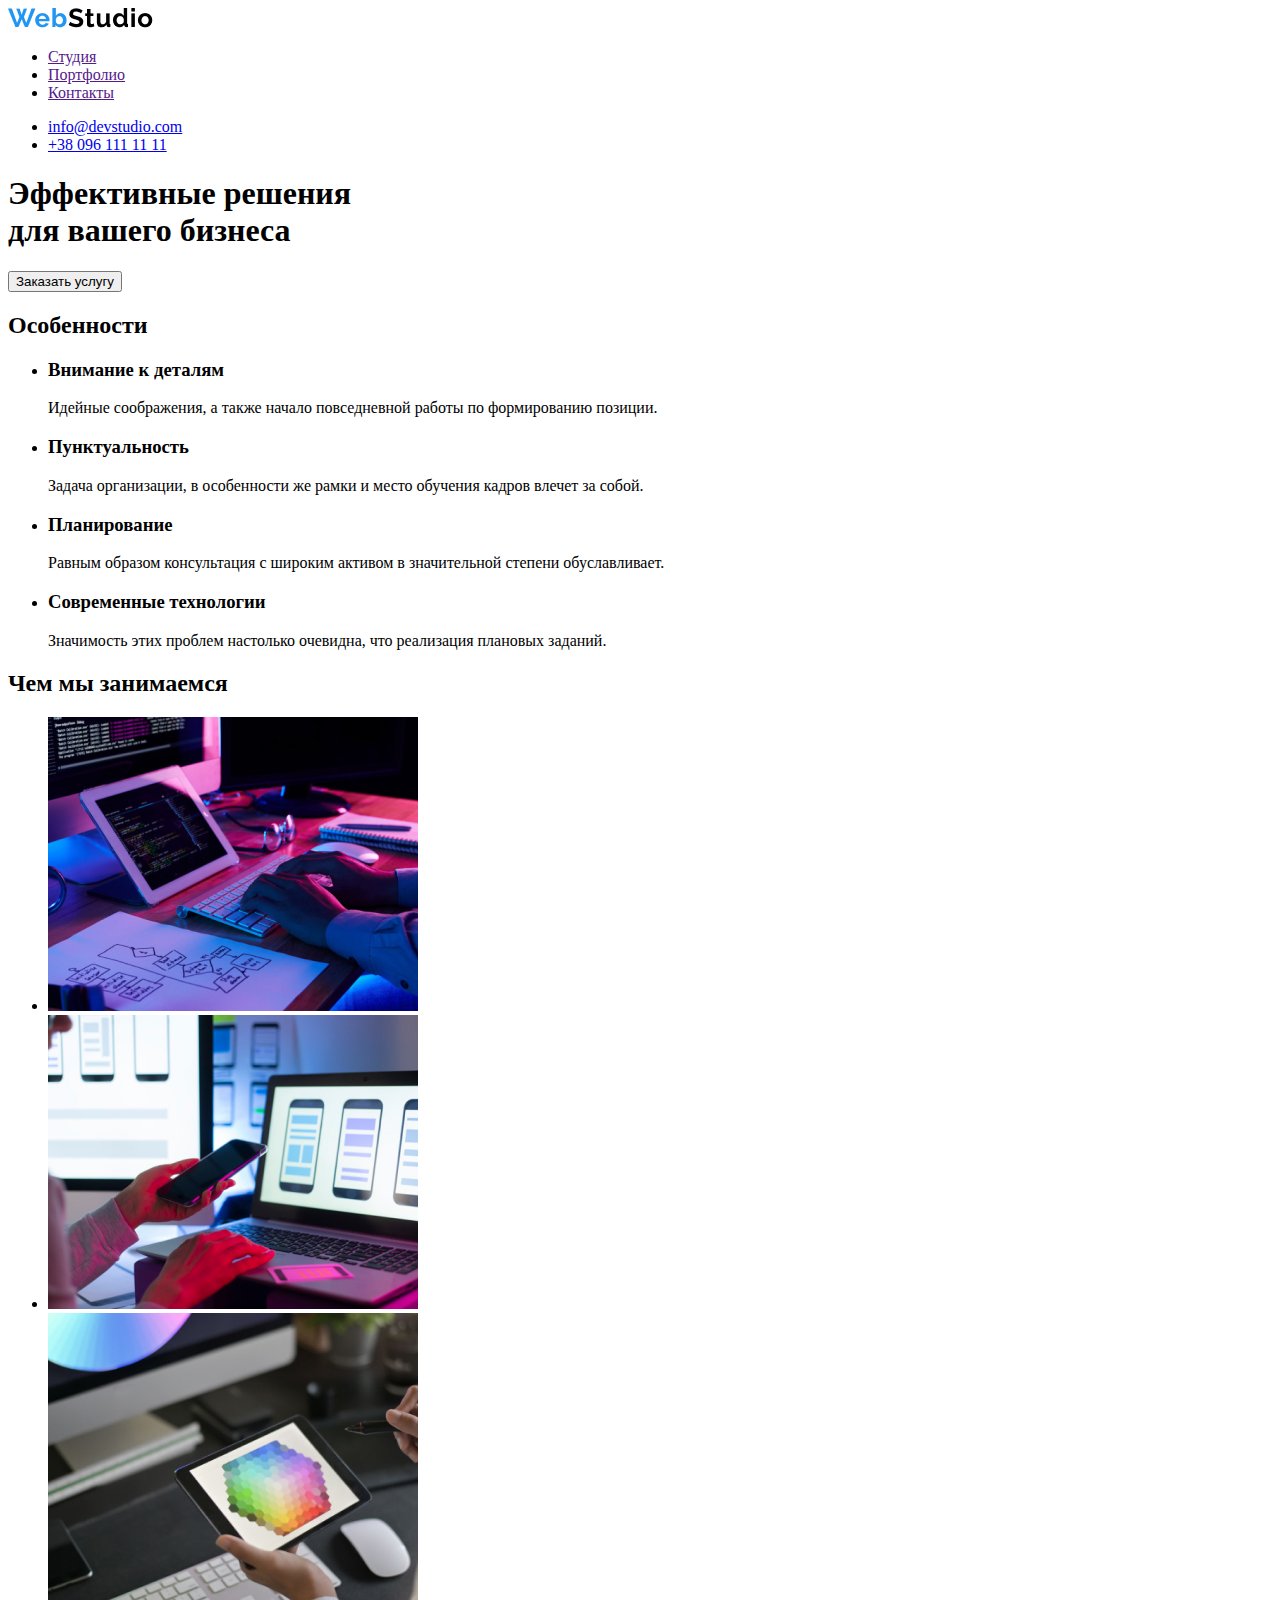
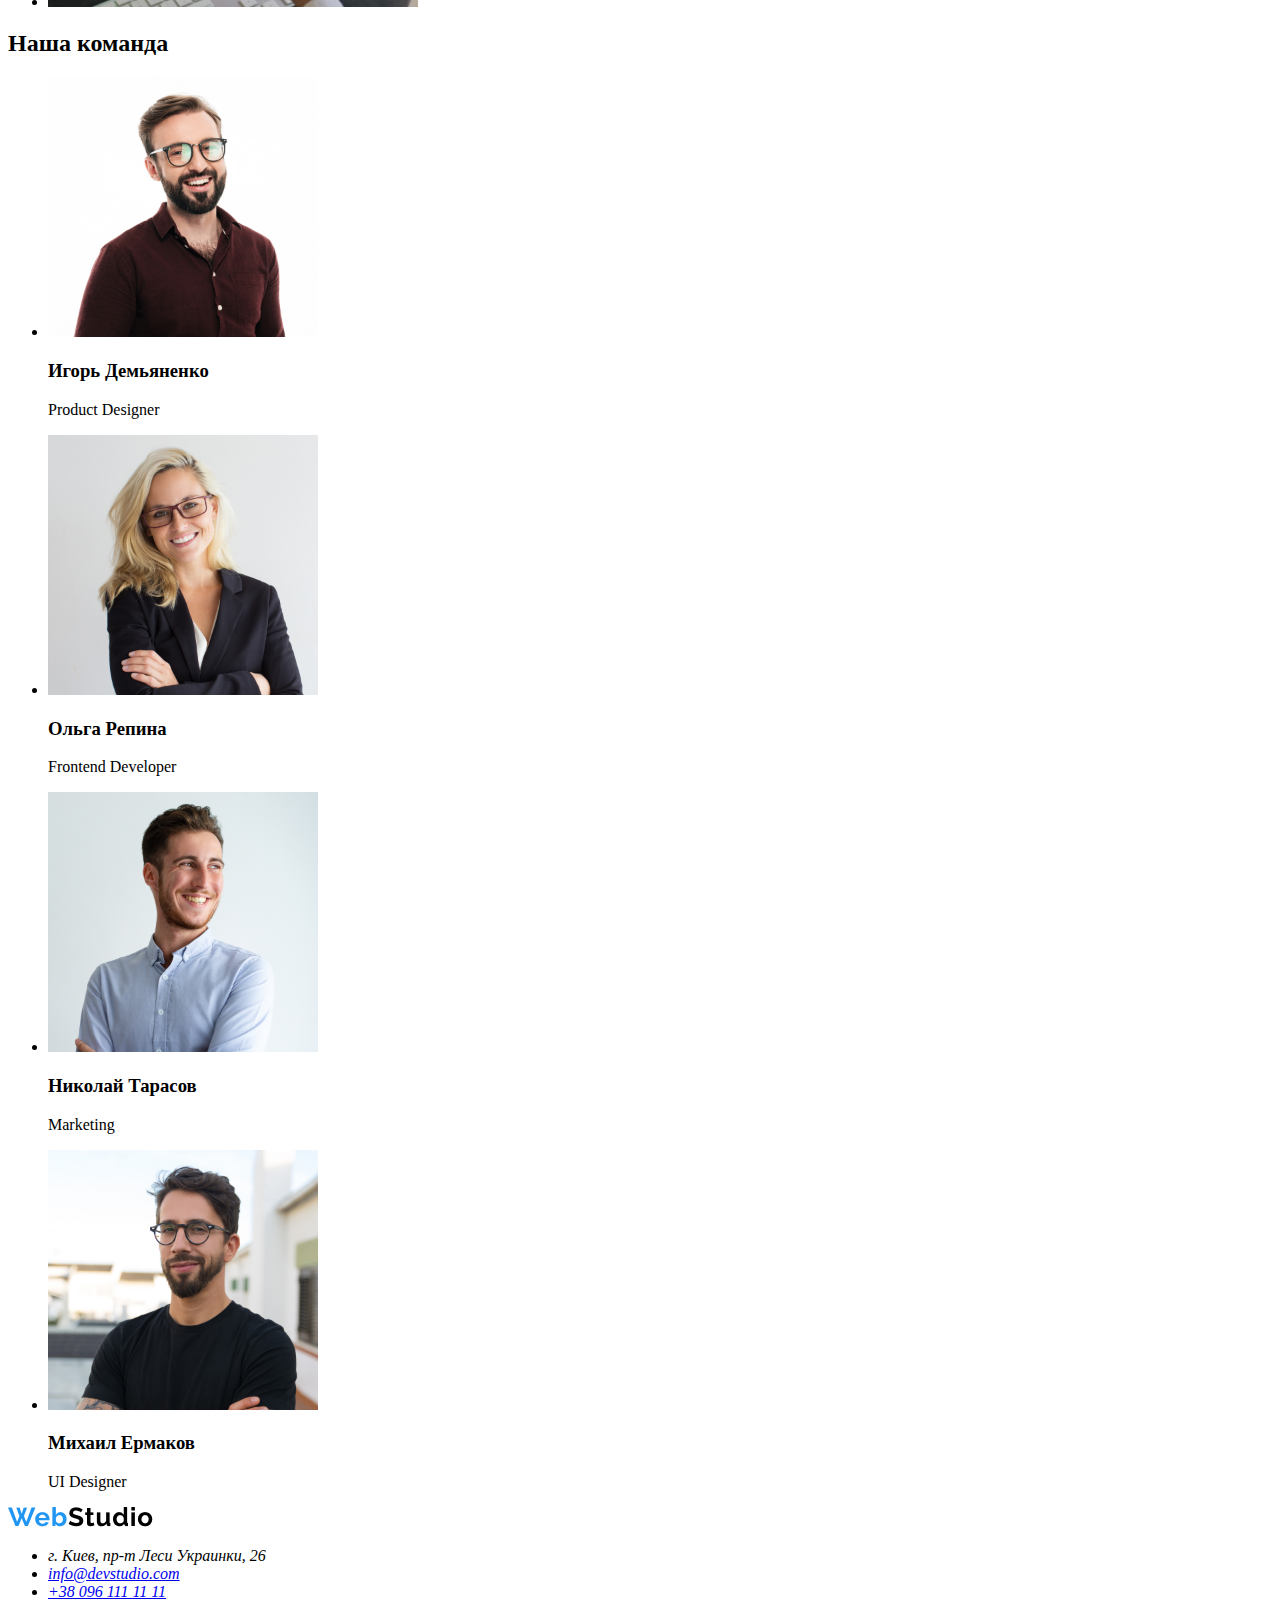
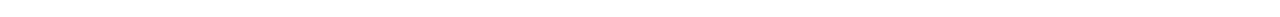
==== index.html @ 270d83c3 "клон домашней работы №1" ====
<!DOCTYPE html>
<html lang="en-ru">
<head>
    <meta charset="UTF-8">
    <meta http-equiv="X-UA-Compatible" content="IE=edge">
    <meta name="viewport" content="width=device-width, initial-scale=1.0">
    <title>Студия</title>
</head>
<body>
    <header>
        <nav>
        <a href=""><img src="./images/WebStudio.jpg" alt="icon WebStudio" width="145"></a>
        <ul>
            <li>
                <a href="">Студия</a>
            </li>
            <li>
                <a href="">Портфолио</a>
            </li>
            <li>
                <a href="">Контакты</a>
            </li>
        </ul>
        </nav>

        <ul>
            <li><a href="mailto:info@devstudio.com">info@devstudio.com</a></li>
            <li><a href="tel:+380961111111">+38 096 111 11 11</a></li>
        </ul>
    </header>
    
    <main>
    <!-- Герой -->
    <section>
    <h1>Эффективные решения <br/>для вашего бизнеса</h1>
    <button type="button">Заказать услугу</button>
    </section>

    <!-- Особенности -->
    <section> 
        <h2>Особенности</h2> <!-- спрятать после--> 
        <ul> 
            <li> 
                <h3>Внимание к деталям</h3>
                <p>Идейные соображения, а также начало повседневной работы по формированию позиции.</p>
            </li>
            <li>
                <h3>Пунктуальность</h3>
                <p>Задача организации, в особенности же рамки и место обучения кадров влечет за собой.</p>
            </li>
            <li>
                <h3>Планирование</h3>
                <p>Равным образом консультация с широким активом в значительной степени обуславливает.</p>
            </li>
            <li>
                <h3>Современные технологии</h3>
                <p>Значимость этих проблем настолько очевидна, что реализация плановых заданий.</p>
            </li>
        </ul>

    </section>
    <!-- Чем мы занимаемся -->
    <section>
        <h2>Чем мы занимаемся</h2>
        <ul>
            <li> <img src="./images/photo1.jpg" width="370" alt="work examples
"/> </li>
            <li> <img src="./images/photo2.jpg" width="370" alt="work examples
" /> </li>
            <li> <img src="./images/photo3.jpg" width="370" alt="work examples
"/> </li>
        </ul>
    </section>
    <!-- Наша команда -->
    <section>
        <h2>Наша команда</h2>
        <ul>
            <li> <img src="./images/team1.jpg" width="270" alt="photo Игорь Демьяненко"/>
                <h3>Игорь Демьяненко</h3>
                <p>Product Designer</p>
            </li>

            <li> <img src="./images/team2.jpg" width="270" alt="photo Ольга Репина"/>
                <h3>Ольга Репина</h3>
                <p>Frontend Developer</p>
            </li>

            <li> <img src="./images/team3.jpg" width="270" alt="photo Николай Тарасов"/>
                <h3>Николай Тарасов</h3>
                <p>Marketing</p>
            </li>

            <li> <img src="./images/team4.jpg" width="270" alt="photo Михаил Ермаков"/>
                <h3>Михаил Ермаков</h3>
                <p>UI Designer</p>
            </li>
        </ul>
    </section>
    </main>

    <footer> 
        <address>
            <a href=""><img src="./images/WebStudio.jpg" alt="icon WebStudio" width="145"></a>
            <ul>
                <li>г. Киев, пр-т Леси Украинки, 26</li>
                <li><a href="mailto:info@devstudio.com">info@devstudio.com</a></li>
                <li><a href="tel:+380961111111">+38 096 111 11 11</a></li>
            </ul>
        </address>
    </footer>
    
</body>
</html>
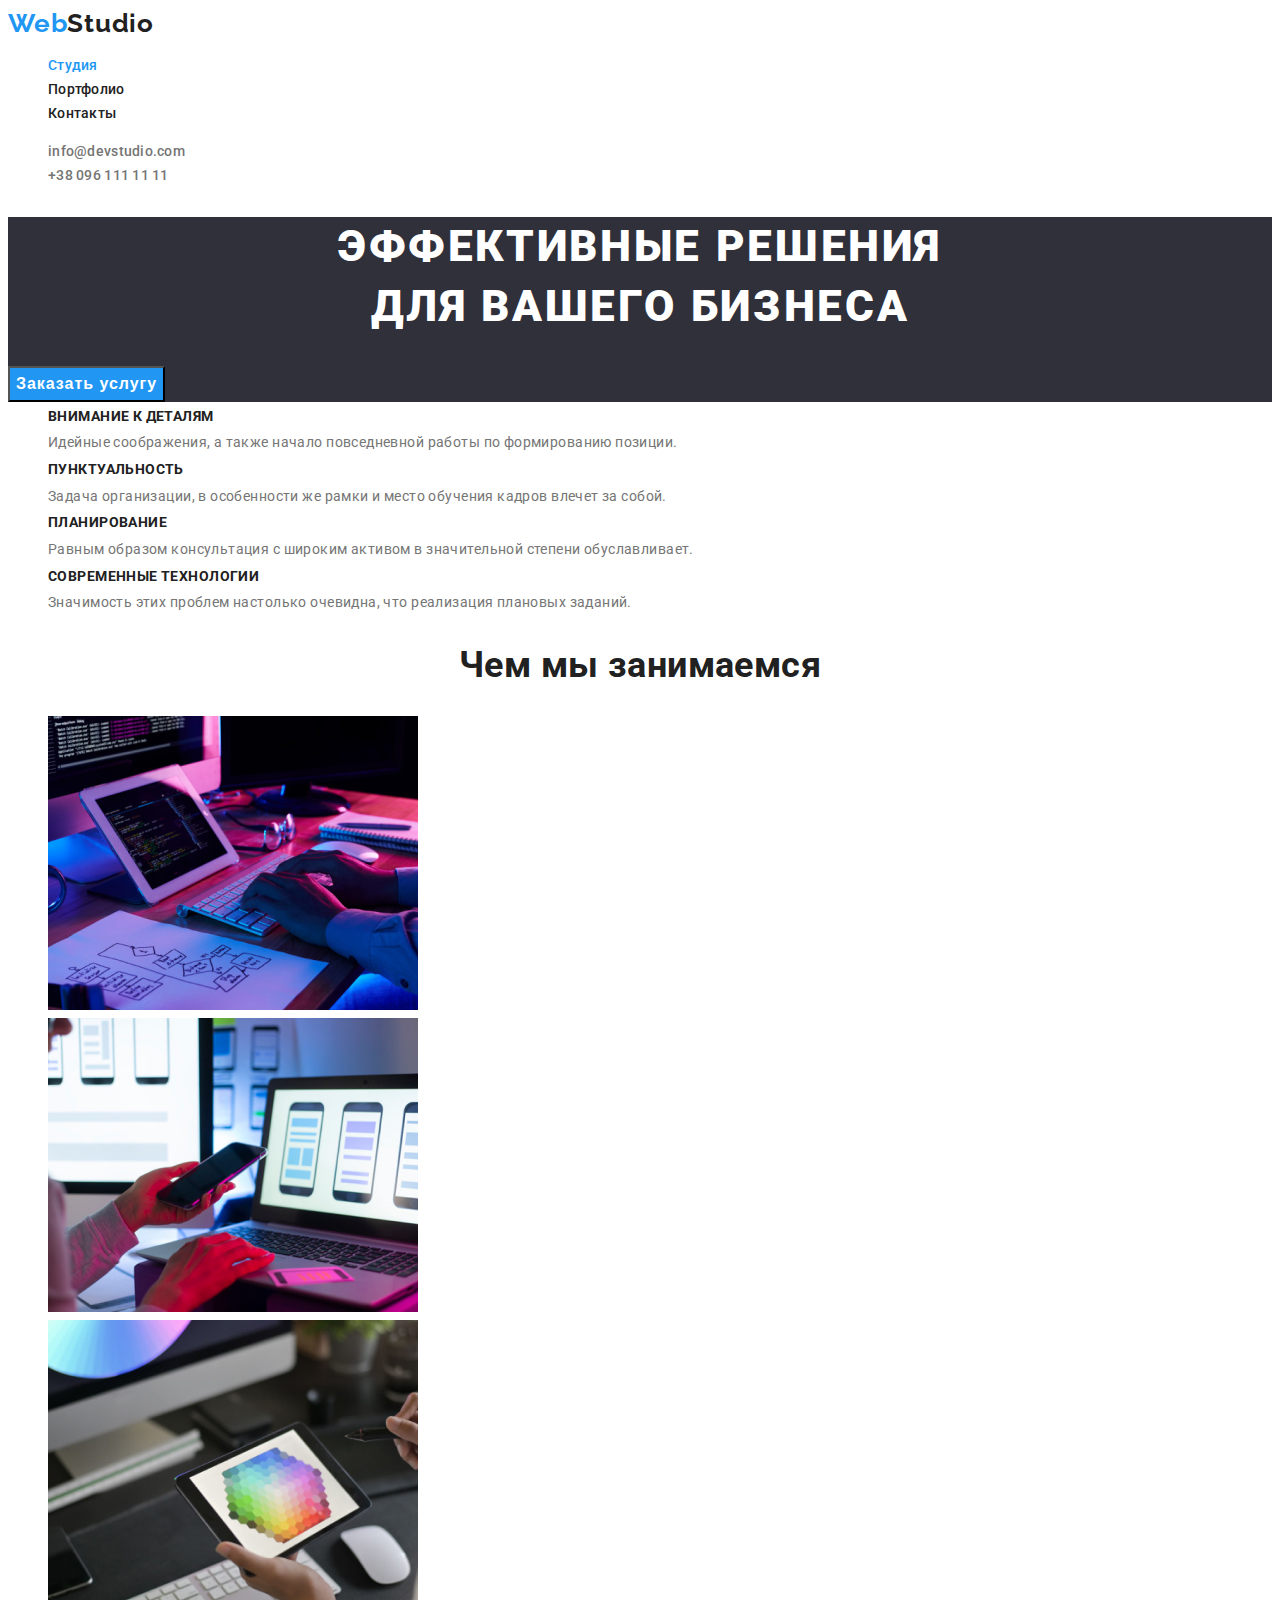
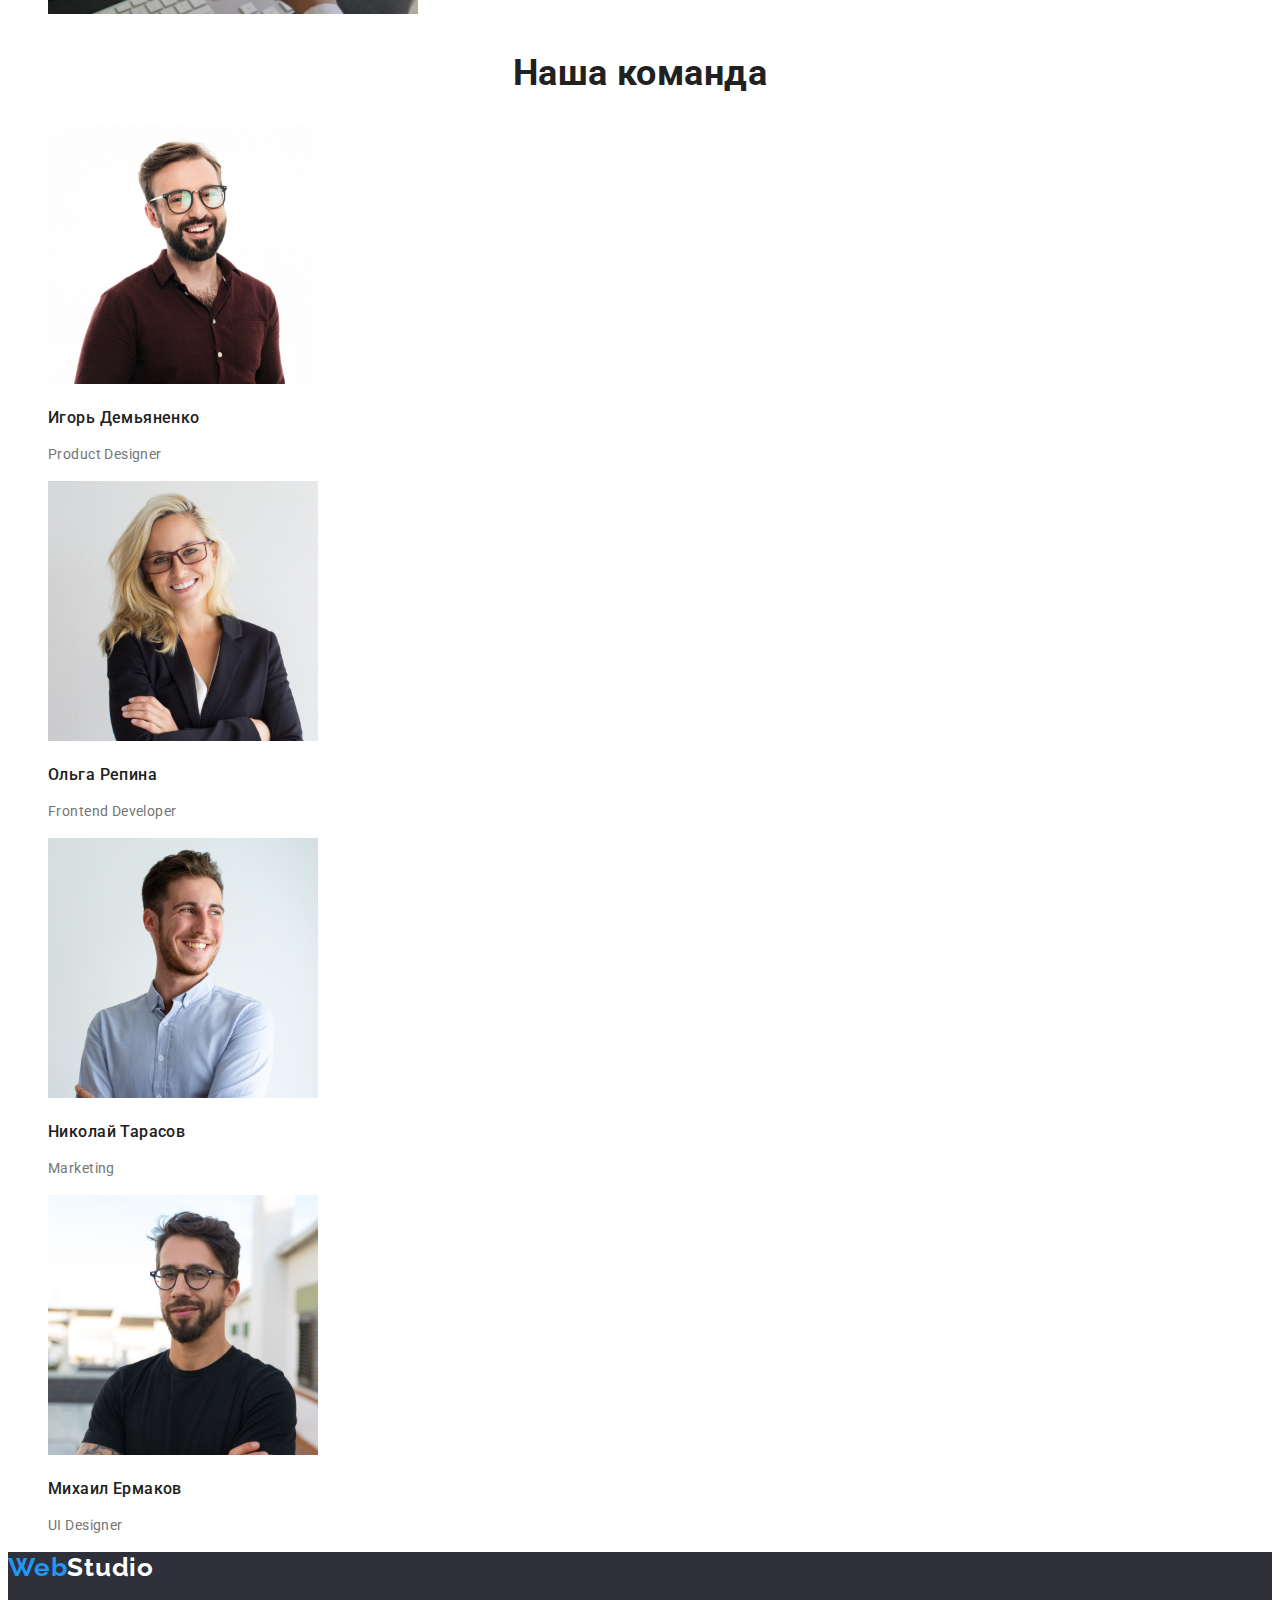
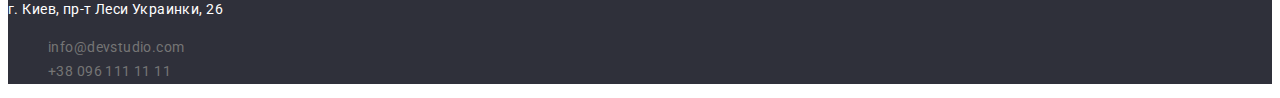
==== commit 4ecb0c6a: "выполненая дз2" ====
--- a/index.html
+++ b/index.html
@@ -1,113 +1,120 @@
 <!DOCTYPE html>
-<html lang="en-ru">
+<html lang="ru">
+
 <head>
     <meta charset="UTF-8">
     <meta http-equiv="X-UA-Compatible" content="IE=edge">
     <meta name="viewport" content="width=device-width, initial-scale=1.0">
     <title>Студия</title>
+    <link rel="preconnect" href="https://fonts.googleapis.com">
+    <link rel="preconnect" href="https://fonts.gstatic.com" crossorigin>
+    <link href="https://fonts.googleapis.com/css2?family=Raleway:wght@700&family=Roboto:wght@400;500;700;900&display=swap"
+        rel="stylesheet">
+    <link href="./css/styles.css" rel="stylesheet">    
 </head>
+
 <body>
-    <header>
-        <nav>
-        <a href=""><img src="./images/WebStudio.jpg" alt="icon WebStudio" width="145"></a>
-        <ul>
-            <li>
-                <a href="">Студия</a>
-            </li>
-            <li>
-                <a href="">Портфолио</a>
-            </li>
-            <li>
-                <a href="">Контакты</a>
-            </li>
-        </ul>
+    <header >
+        <nav class="site-nav">
+            <a lang="en" class="logo" href="">Web<span class="logo-black">Studio</span></a>
+            <ul class="list-item">
+                <li>
+                    <a class="link current-page" href="./index.html">Студия</a>
+                </li>
+                <li>
+                    <a class="link" href="./portfolio.html">Портфолио</a>
+                </li>
+                <li>
+                    <a class="link" href="">Контакты</a>
+                </li>
+            </ul>
         </nav>
 
-        <ul>
-            <li><a href="mailto:info@devstudio.com">info@devstudio.com</a></li>
-            <li><a href="tel:+380961111111">+38 096 111 11 11</a></li>
+        <ul class="contacts-head list-item">
+            <li><a class="link" href="mailto:info@devstudio.com">info@devstudio.com</a></li>
+            <li><a class="link" href="tel:+380961111111">+38 096 111 11 11</a></li>
         </ul>
     </header>
-    
+
     <main>
-    <!-- Герой -->
-    <section>
-    <h1>Эффективные решения <br/>для вашего бизнеса</h1>
-    <button type="button">Заказать услугу</button>
-    </section>
+        <!-- Герой -->
+        <section class="hero">
+            <h1 class="hero-title">Эффективные решения <br />для вашего бизнеса</h1>
+            <button type="button" class="hero-button">Заказать услугу</button>
+        </section>
 
-    <!-- Особенности -->
-    <section> 
-        <h2>Особенности</h2> <!-- спрятать после--> 
-        <ul> 
-            <li> 
-                <h3>Внимание к деталям</h3>
-                <p>Идейные соображения, а также начало повседневной работы по формированию позиции.</p>
-            </li>
-            <li>
-                <h3>Пунктуальность</h3>
-                <p>Задача организации, в особенности же рамки и место обучения кадров влечет за собой.</p>
-            </li>
-            <li>
-                <h3>Планирование</h3>
-                <p>Равным образом консультация с широким активом в значительной степени обуславливает.</p>
-            </li>
-            <li>
-                <h3>Современные технологии</h3>
-                <p>Значимость этих проблем настолько очевидна, что реализация плановых заданий.</p>
-            </li>
-        </ul>
+        <!-- Особенности -->
+        <section class="spec-section">
+            <ul class="list-item">
+                <li>
+                    <h3 class="spec-title">Внимание к деталям</h3>
+                    <p>Идейные соображения, а также начало повседневной работы по формированию позиции.</p>
+                </li>
+                <li>
+                    <h3 class="spec-title">Пунктуальность</h3>
+                    <p>Задача организации, в особенности же рамки и место обучения кадров влечет за собой.</p>
+                </li>
+                <li>
+                    <h3 class="spec-title">Планирование</h3>
+                    <p>Равным образом консультация с широким активом в значительной степени обуславливает.</p>
+                </li>
+                <li>
+                    <h3 class="spec-title">Современные технологии</h3>
+                    <p>Значимость этих проблем настолько очевидна, что реализация плановых заданий.</p>
+                </li>
+            </ul>
 
-    </section>
-    <!-- Чем мы занимаемся -->
-    <section>
-        <h2>Чем мы занимаемся</h2>
-        <ul>
-            <li> <img src="./images/photo1.jpg" width="370" alt="work examples
-"/> </li>
-            <li> <img src="./images/photo2.jpg" width="370" alt="work examples
+        </section>
+        <!-- Чем мы занимаемся -->
+        <section class="work-section">
+            <h2 class="work-title">Чем мы занимаемся</h2>
+            <ul class="list-item">
+                <li> <img src="./images/photo1.jpg" width="370" alt="Человек работает за клавиутурой перед экраном планшета
 " /> </li>
-            <li> <img src="./images/photo3.jpg" width="370" alt="work examples
-"/> </li>
-        </ul>
-    </section>
-    <!-- Наша команда -->
-    <section>
-        <h2>Наша команда</h2>
-        <ul>
-            <li> <img src="./images/team1.jpg" width="270" alt="photo Игорь Демьяненко"/>
-                <h3>Игорь Демьяненко</h3>
-                <p>Product Designer</p>
-            </li>
+                <li> <img src="./images/photo2.jpg" width="370" alt="Человек держит в руке телефон перед рабочим местом с планшетом и комп'ютером
+" /> </li>
+                <li> <img src="./images/photo3.jpg" width="370" alt="Человек держит в руках планшет, на экране планшета выведена цветовая палитка
+" /> </li>
+            </ul>
+        </section>
+        <!-- Наша команда -->
+        <section class="team-section">
+            <h2 class="team-title">Наша команда</h2>
+            <ul class="list-item">
+                <li> <img src="./images/team1.jpg" width="270" alt="фото Игорь Демьяненко" />
+                    <h3 class="team-name">Игорь Демьяненко</h3>
+                    <p lang="en" class="team-positon">Product Designer</p>
+                </li>
 
-            <li> <img src="./images/team2.jpg" width="270" alt="photo Ольга Репина"/>
-                <h3>Ольга Репина</h3>
-                <p>Frontend Developer</p>
-            </li>
+                <li> <img src="./images/team2.jpg" width="270" alt="фото Ольга Репина" />
+                    <h3 class="team-name">Ольга Репина</h3>
+                    <p lang="en" class="team-positon">Frontend Developer</p>
+                </li>
 
-            <li> <img src="./images/team3.jpg" width="270" alt="photo Николай Тарасов"/>
-                <h3>Николай Тарасов</h3>
-                <p>Marketing</p>
-            </li>
+                <li> <img src="./images/team3.jpg" width="270" alt="фото Николай Тарасов" />
+                    <h3 class="team-name">Николай Тарасов</h3>
+                    <p lang="en" class="team-positon">Marketing</p>
+                </li>
 
-            <li> <img src="./images/team4.jpg" width="270" alt="photo Михаил Ермаков"/>
-                <h3>Михаил Ермаков</h3>
-                <p>UI Designer</p>
-            </li>
-        </ul>
-    </section>
+                <li> <img src="./images/team4.jpg" width="270" alt="фото Михаил Ермаков" />
+                    <h3 class="team-name">Михаил Ермаков</h3>
+                    <p lang="en" class="team-positon">UI Designer</p>
+                </li>
+            </ul>
+        </section>
     </main>
 
-    <footer> 
+    <footer class="footer">
         <address>
-            <a href=""><img src="./images/WebStudio.jpg" alt="icon WebStudio" width="145"></a>
-            <ul>
-                <li>г. Киев, пр-т Леси Украинки, 26</li>
-                <li><a href="mailto:info@devstudio.com">info@devstudio.com</a></li>
-                <li><a href="tel:+380961111111">+38 096 111 11 11</a></li>
+            <a lang="en" class="logo" href="">Web<span class="logo-white">Studio</span></a>
+            <p class="address">г. Киев, пр-т Леси Украинки, 26</p>
+            <ul class="list-item">
+                <li><a class="link" href="mailto:info@devstudio.com">info@devstudio.com</a></li>
+                <li><a class="link" href="tel:+380961111111">+38 096 111 11 11</a></li>
             </ul>
         </address>
     </footer>
-    
+
 </body>
+
 </html>--- a/css/styles.css
+++ b/css/styles.css
@@ -0,0 +1,178 @@
+:root {
+    --black-text: #212121;
+    --grey-text: #757575;
+    --grey-text-footer: color: rgba(255, 255, 255, 0.6);
+    --dark-grey: #2F303A; /* background-color */
+    --white-text: #FFFFFF;
+    --blue: #2196F3;
+
+}
+
+body {
+    font-family: 'Roboto', sans-serif;
+    color: var(--grey-text);
+    font-size: 14px;
+    line-height: 1.71;
+    letter-spacing: 0.03em;
+}
+
+/* Хедер (навигация и конктакты*/
+.site-nav .link {
+    color: var(--black-text);
+    font-weight: 500;
+    font-size: 14px;
+    line-height: 1.14;
+    letter-spacing: 0.02em;
+    text-decoration: none;
+}
+
+.logo {
+    font-family: 'Raleway';
+    font-weight: 700;
+    font-size: 26px;
+    line-height: 1.19;
+    letter-spacing: 0.03em;
+    font-style: normal;
+    color: var(--blue);
+    text-decoration: none;
+}
+
+.logo-black {
+    color: var(--black-text);
+}
+
+.logo-white {
+    color: var(--white-text);
+}
+
+.contacts-head .link {
+    color: var(--grey-text);
+    font-weight: 500;
+    font-size: 14px;
+    line-height: 1.14;
+    letter-spacing: 0.02em;
+    text-decoration: none;
+}
+
+
+
+.list-item {
+    list-style-type: none;
+}
+
+.link.current-page {
+    color: var(--blue);
+}
+
+/* Мейн */
+
+/* Хироу секция */
+
+.hero {
+     background-color: var(--dark-grey); 
+}
+
+.hero-title {
+    font-weight: 900;
+    font-size: 44px;
+    line-height: 1.36;
+    text-align: center;
+    letter-spacing: 0.06em;
+    text-transform: uppercase;
+    color: var(--white-text);
+}
+
+.hero-button {
+    cursor: pointer;
+    font-style: inherit;
+    font-weight: 700;
+    font-size: 16px;
+    line-height: 1.88; 
+    text-align: center;
+    letter-spacing: 0.06em;
+    color: var(--white-text);
+    background-color: var(--blue);
+}
+
+/* Особенности */
+
+.spec-title {    
+    font-size: 14px;
+    line-height: 1.14px;
+    text-transform: uppercase;
+    color: var(--black-text);
+}
+
+/* Чем мы занимаемся и наша команда*/
+.work-title,
+.team-title {
+    font-size: 36px;
+    line-height: 1.17;
+    text-align: center;
+    color: var(--black-text);
+}
+
+.team-name {
+    font-weight: 500;
+    font-size: 16px;
+    line-height: 1.19;
+    color: var(--black-text);
+}
+
+.team-position {
+    font-size: 16px;
+    line-height: 1.19;    
+}
+
+/* Футтер */
+
+.footer {
+    background-color: var(--dark-grey);
+}
+
+.address {
+    font-style: normal;
+    color: var(--white-text);
+}
+
+.footer .link {
+    color: var(--grey-text-footergrey-text);    
+    text-decoration: none;
+    font-style: normal;
+}
+
+.link:hover, 
+.link:focus {
+    color: var(--blue);
+}
+
+/* Портфолио */
+
+.portfolio .title {
+    font-size: 18px;
+    line-height: 2;
+    letter-spacing: 0.06em;
+    color: var(--black-text);
+}
+
+.portfolio .text {
+    font-size: 16px;
+    line-height: 1.88;
+}
+
+.portfolio .button {
+    color: var(--black-text);
+    font-weight: 500;
+    font-size: 16px;
+    line-height: 1.62;
+    text-align: center;
+    cursor: pointer;
+    font-style: inherit;
+}
+
+.portfolio .button:hover,
+.portfolio .button:focus {
+    color: var(--white-text);
+    background-color: var(--blue);
+}
+
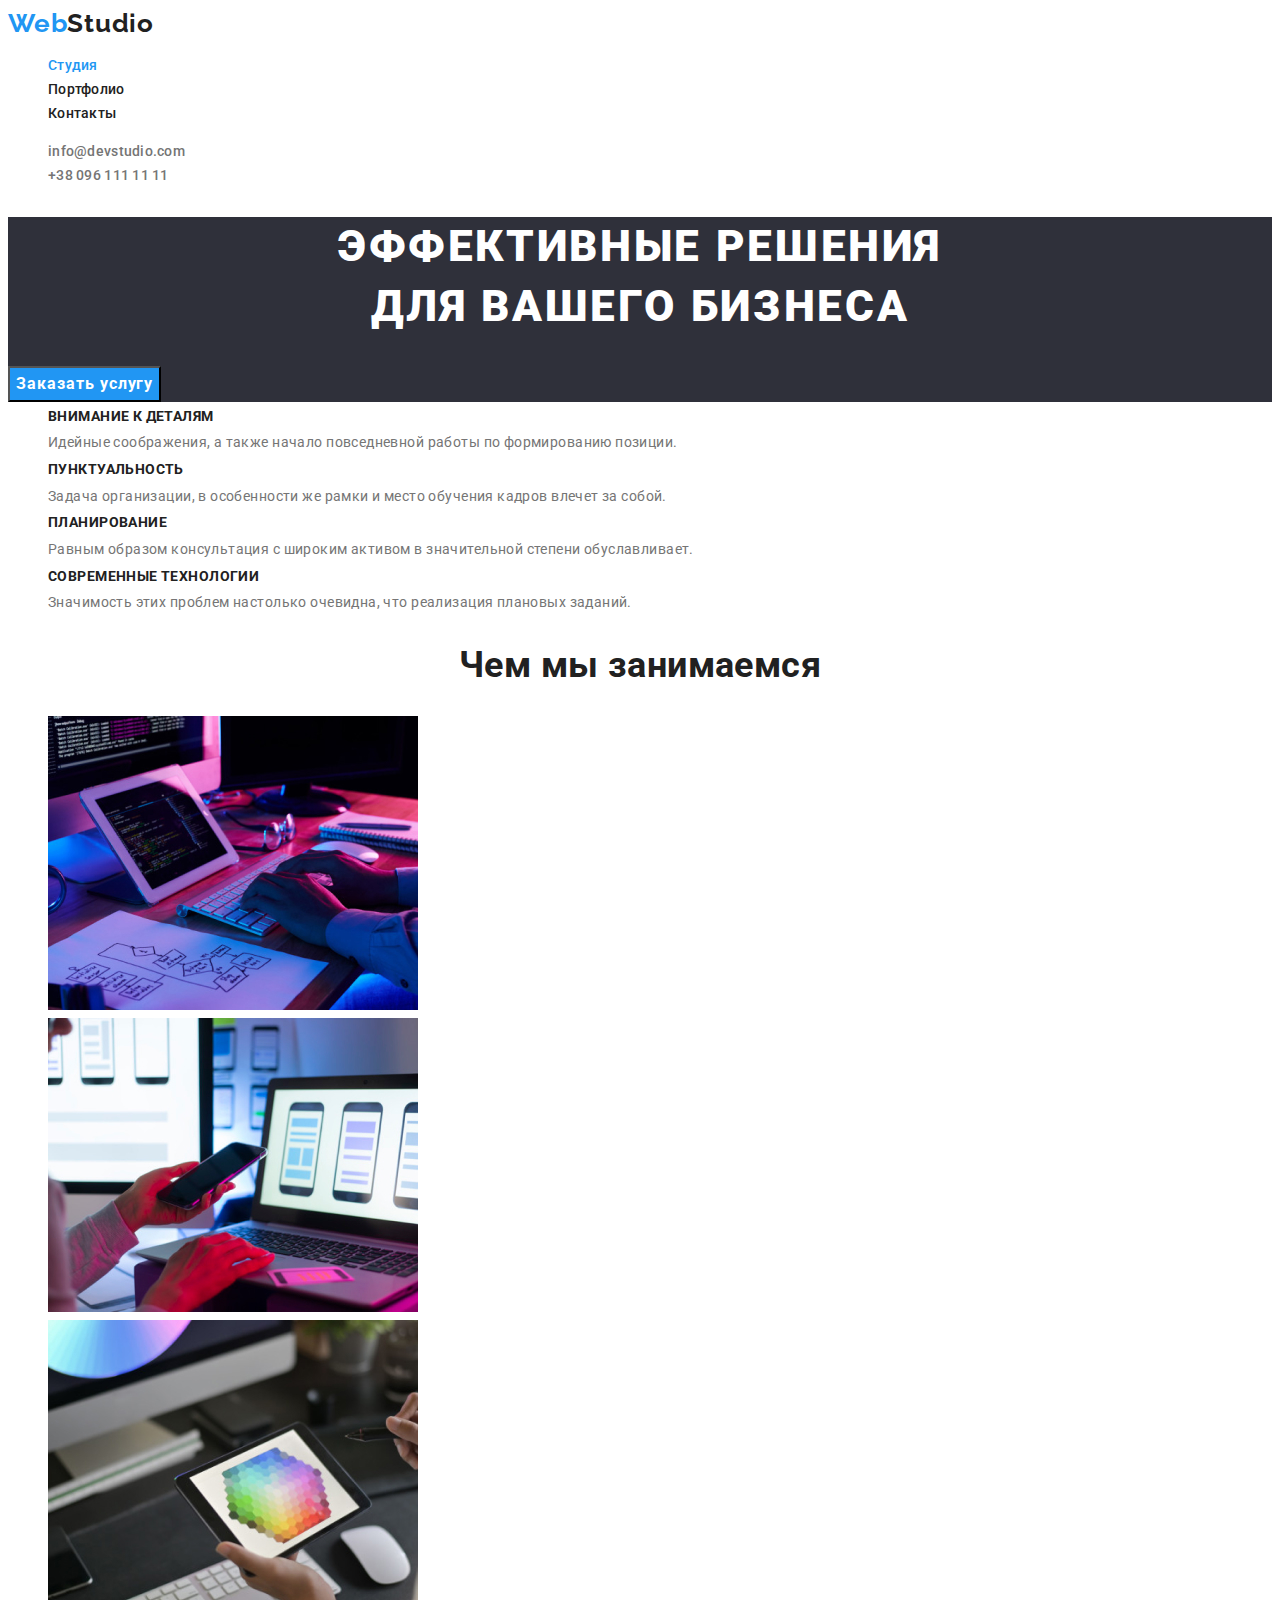
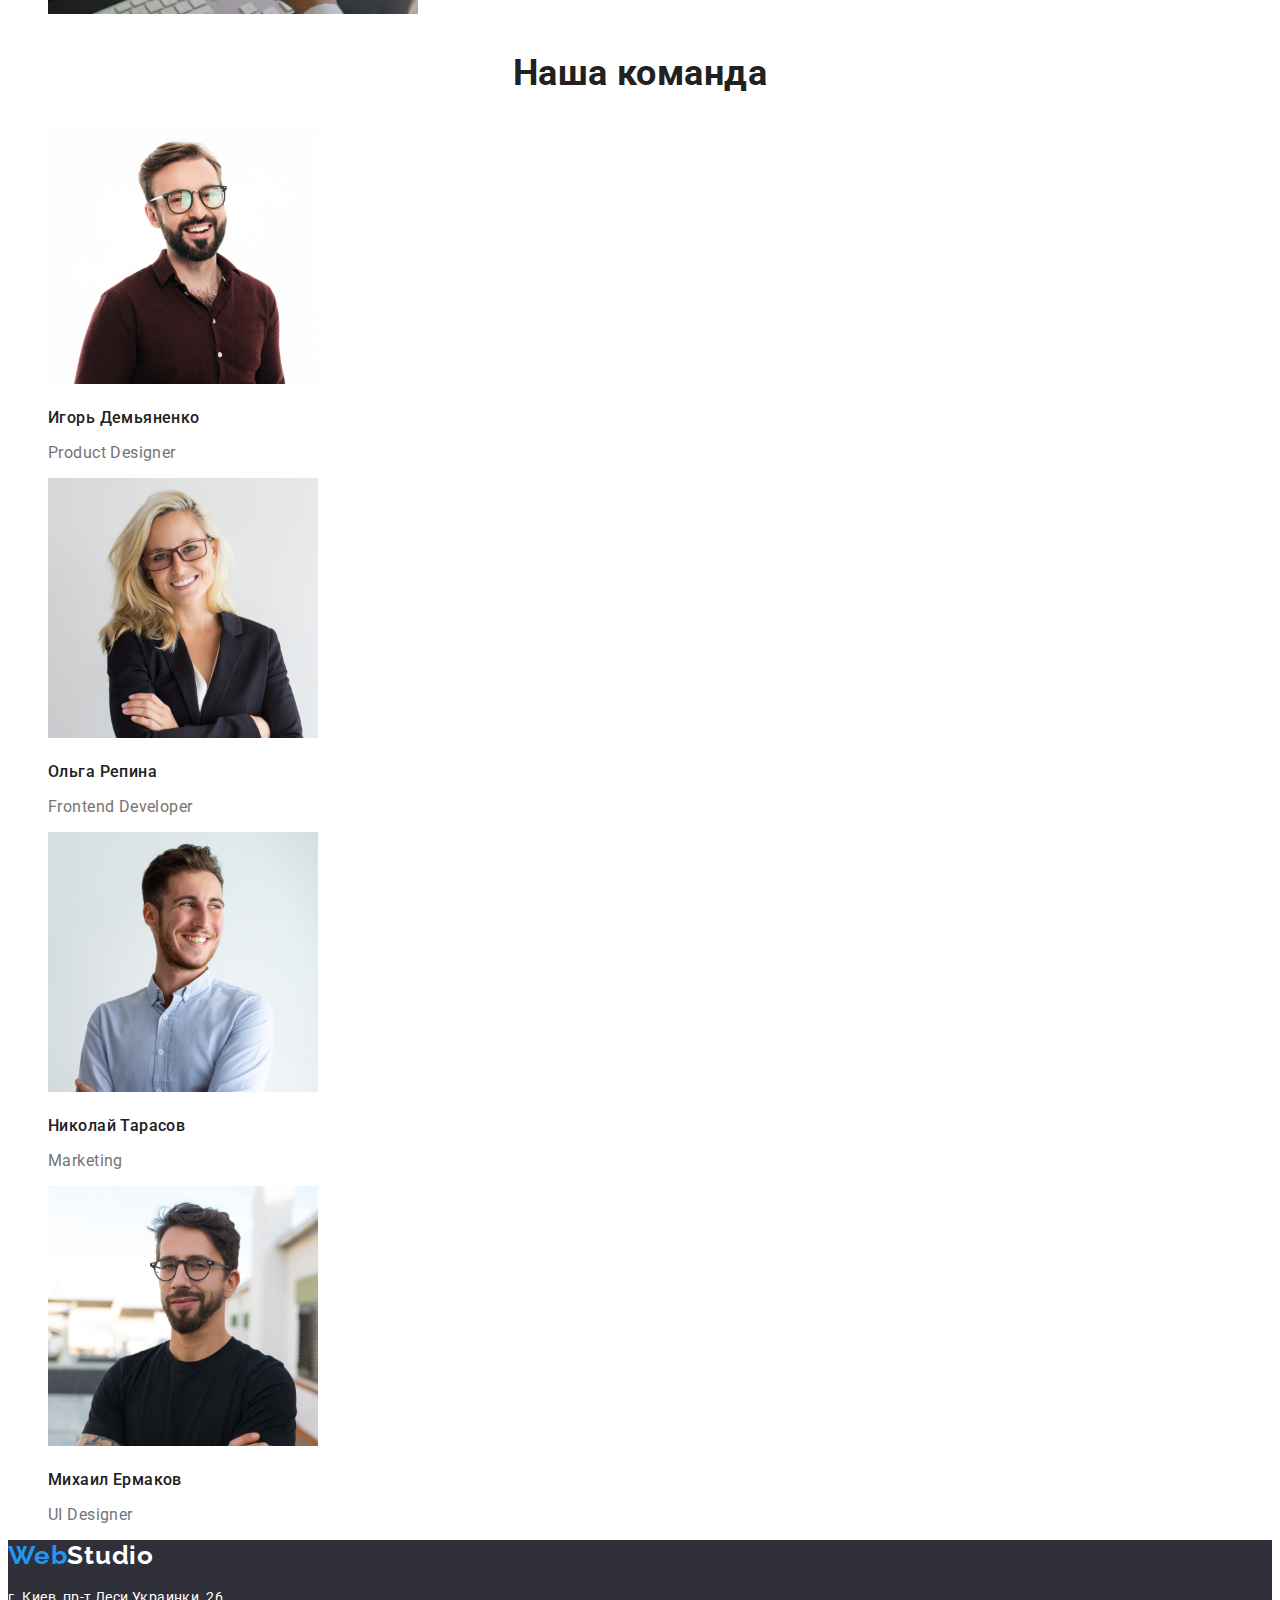
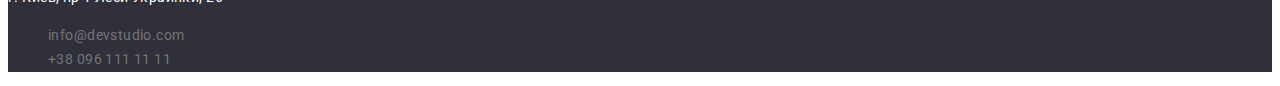
==== commit 470b60bf: "исправленные замечания дз2" ====
--- a/index.html
+++ b/index.html
@@ -83,31 +83,31 @@
             <ul class="list-item">
                 <li> <img src="./images/team1.jpg" width="270" alt="фото Игорь Демьяненко" />
                     <h3 class="team-name">Игорь Демьяненко</h3>
-                    <p lang="en" class="team-positon">Product Designer</p>
+                    <p lang="en" class="team-position">Product Designer</p>
                 </li>
 
                 <li> <img src="./images/team2.jpg" width="270" alt="фото Ольга Репина" />
                     <h3 class="team-name">Ольга Репина</h3>
-                    <p lang="en" class="team-positon">Frontend Developer</p>
+                    <p lang="en" class="team-position">Frontend Developer</p>
                 </li>
 
                 <li> <img src="./images/team3.jpg" width="270" alt="фото Николай Тарасов" />
                     <h3 class="team-name">Николай Тарасов</h3>
-                    <p lang="en" class="team-positon">Marketing</p>
+                    <p lang="en" class="team-position">Marketing</p>
                 </li>
 
                 <li> <img src="./images/team4.jpg" width="270" alt="фото Михаил Ермаков" />
                     <h3 class="team-name">Михаил Ермаков</h3>
-                    <p lang="en" class="team-positon">UI Designer</p>
+                    <p lang="en" class="team-position">UI Designer</p>
                 </li>
             </ul>
         </section>
     </main>
 
     <footer class="footer">
-        <address>
-            <a lang="en" class="logo" href="">Web<span class="logo-white">Studio</span></a>
-            <p class="address">г. Киев, пр-т Леси Украинки, 26</p>
+        <a lang="en" class="logo" href="">Web<span class="logo-white">Studio</span></a>
+        <address class="address">            
+            <p class="physical-address">г. Киев, пр-т Леси Украинки, 26</p>
             <ul class="list-item">
                 <li><a class="link" href="mailto:info@devstudio.com">info@devstudio.com</a></li>
                 <li><a class="link" href="tel:+380961111111">+38 096 111 11 11</a></li>
--- a/css/styles.css
+++ b/css/styles.css
@@ -84,7 +84,7 @@
 
 .hero-button {
     cursor: pointer;
-    font-style: inherit;
+    font-family: inherit;
     font-weight: 700;
     font-size: 16px;
     line-height: 1.88; 
@@ -132,13 +132,15 @@
 
 .address {
     font-style: normal;
+}
+
+.physical-address {
     color: var(--white-text);
 }
 
 .footer .link {
-    color: var(--grey-text-footergrey-text);    
-    text-decoration: none;
-    font-style: normal;
+    color: var(--grey-text-footer);    
+    text-decoration: none;    
 }
 
 .link:hover, 
@@ -167,7 +169,7 @@
     line-height: 1.62;
     text-align: center;
     cursor: pointer;
-    font-style: inherit;
+    font-family: inherit;
 }
 
 .portfolio .button:hover,
